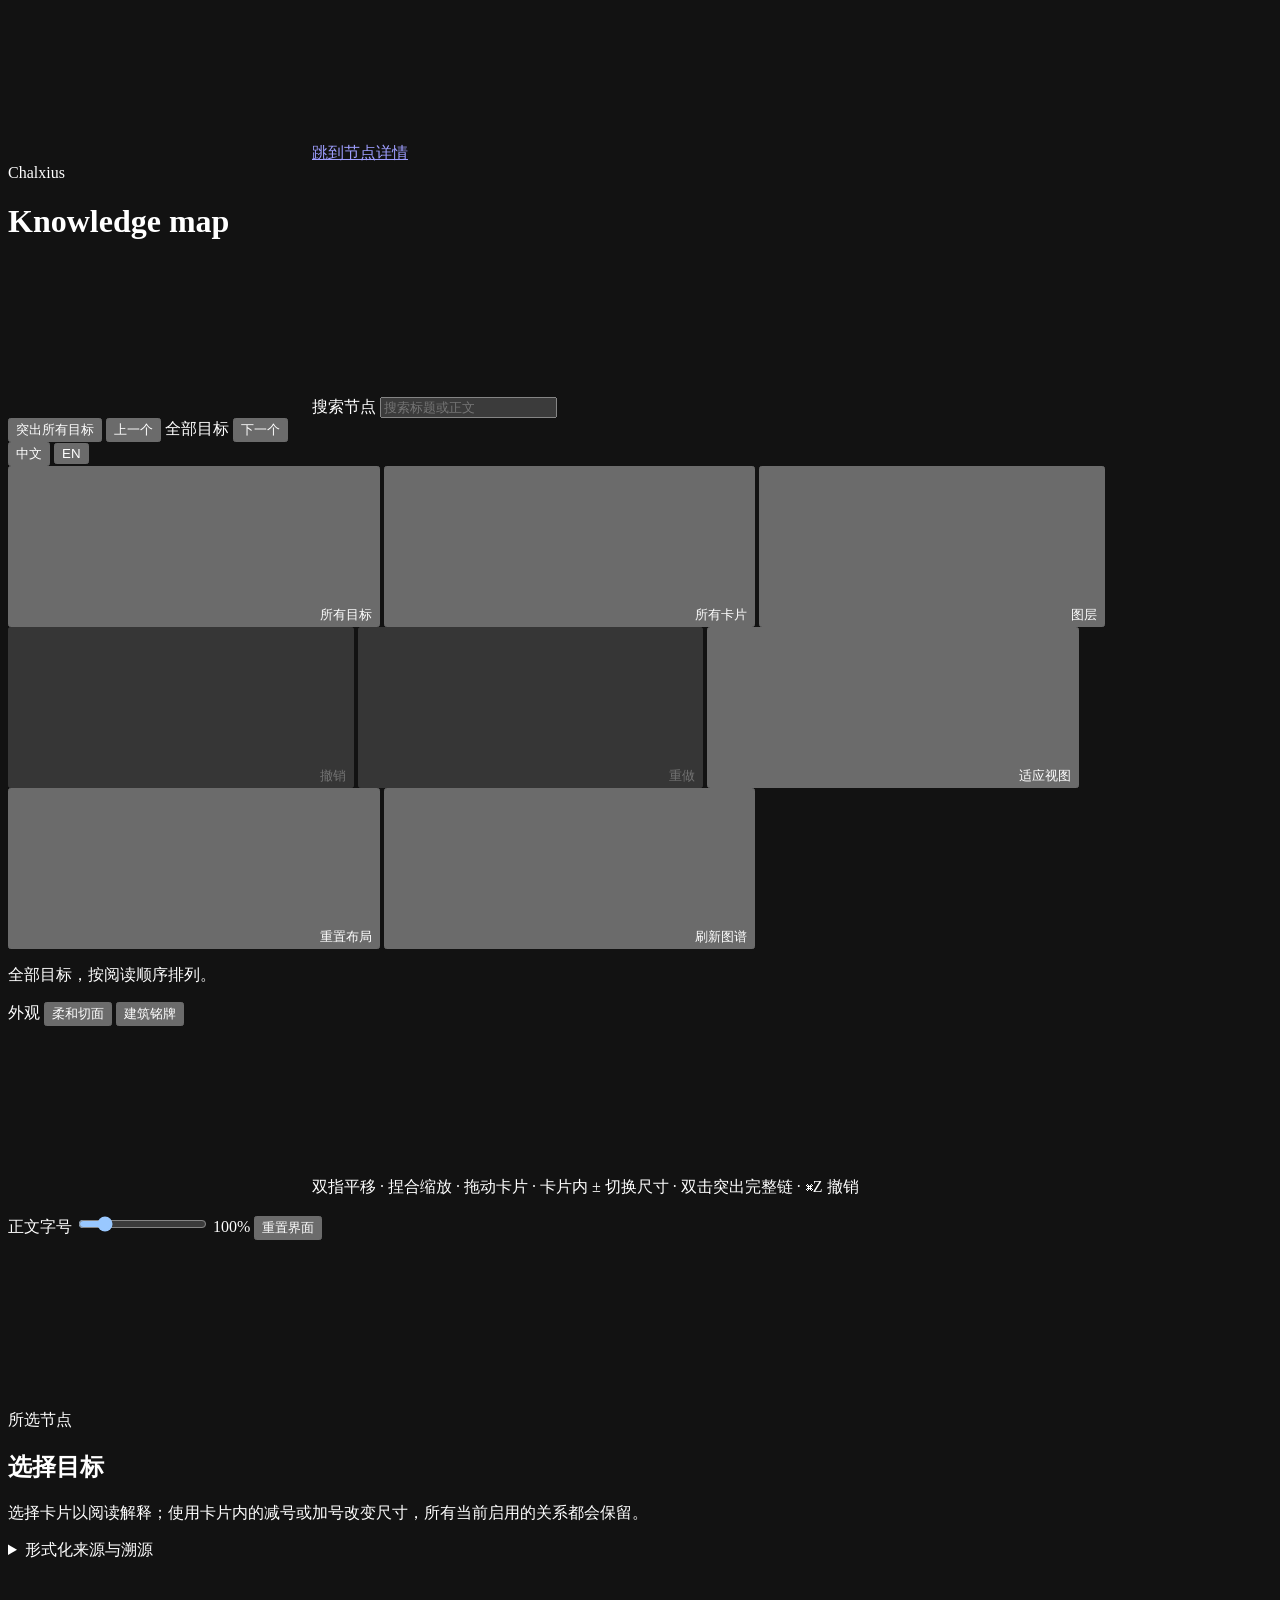
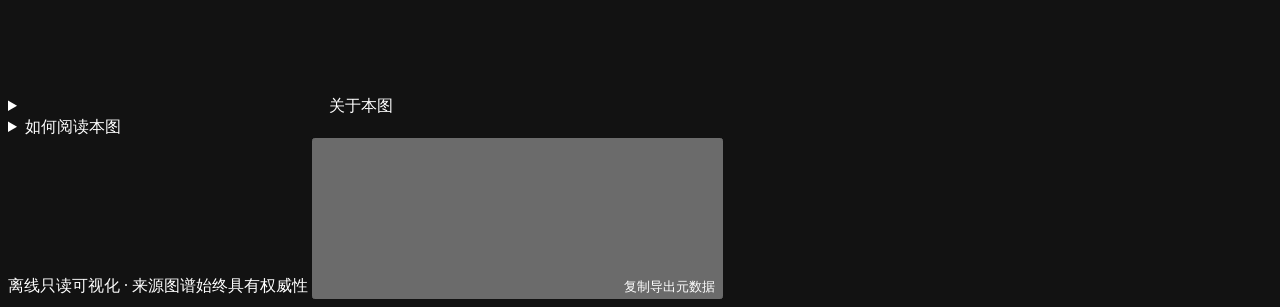
==== chalxius/assets/reader_html_template.html @ 1e0a1db2 "Release Chalxius 0.3.4" ====
<!doctype html>
<html lang="zh-CN" data-locale="zh">
<head>
  <meta charset="utf-8">
  <meta name="viewport" content="width=device-width, initial-scale=1">
  <meta name="color-scheme" content="dark">
  <meta http-equiv="Content-Security-Policy" content="default-src 'none'; base-uri 'none'; connect-src 'none'; font-src data:; form-action 'none'; frame-src 'none'; img-src data: blob:; media-src 'none'; object-src 'none'; script-src 'unsafe-inline'; style-src 'unsafe-inline'; worker-src 'none'">
  <title>Chalxius Knowledge Map</title>
  <style>
@@CHALXIUS_READER_STYLE@@
  </style>
  <script>
    window.MathJax = {
      startup: { typeset: false },
      options: { enableMenu: false },
      tex: {
        inlineMath: [['\\(', '\\)']],
        displayMath: [['\\[', '\\]']],
        packages: {'[-]': ['autoload', 'require']}
      },
      svg: { fontCache: 'local' }
    };
  </script>
  <script id="mathjax-offline-bundle">
@@CHALXIUS_MATHJAX_JS@@
  </script>
  <script id="cytoscape-offline-bundle">
@@CHALXIUS_CYTOSCAPE_JS@@
  </script>
</head>
<body>
  <svg class="icon-sprite" aria-hidden="true" focusable="false">
@@CHALXIUS_TABLER_SPRITE@@
  </svg>

  <a class="skip-link" href="#map-detail" data-zh="跳到节点详情" data-en="Skip to node details">跳到节点详情</a>

  <header class="app-header">
    <div class="brand-lockup">
      <span class="brand-name">Chalxius</span>
      <h1 id="map-title">Knowledge map</h1>
    </div>
    <label class="header-search" for="map-search">
      <svg aria-hidden="true"><use href="#reader-icon-search"></use></svg>
      <span class="visually-hidden" data-zh="搜索节点" data-en="Find a node">搜索节点</span>
      <input id="map-search" type="search" autocomplete="off" placeholder="搜索标题或正文" data-placeholder-zh="搜索标题或正文" data-placeholder-en="Search title or content">
      <span id="search-status" class="search-status" aria-live="polite"></span>
    </label>
    <div class="header-navigation" aria-label="目标导航" data-aria-label-zh="目标导航" data-aria-label-en="Target navigation">
      <button id="header-overview-button" class="header-nav-button overview-link" type="button" aria-pressed="true">
        <span data-zh="突出所有目标" data-en="Emphasize targets">突出所有目标</span>
      </button>
      <button id="previous-target-button" class="header-nav-button" type="button">
        <span data-zh="上一个" data-en="Previous">上一个</span>
      </button>
      <span id="target-position" class="target-position" aria-live="polite">全部目标</span>
      <button id="next-target-button" class="header-nav-button" type="button">
        <span data-zh="下一个" data-en="Next">下一个</span>
      </button>
    </div>
    <div class="locale-switcher" role="group" aria-label="界面语言" data-aria-label-zh="界面语言" data-aria-label-en="Interface language">
      <button type="button" data-locale-choice="zh" aria-pressed="true">中文</button>
      <button type="button" data-locale-choice="en" aria-pressed="false">EN</button>
    </div>
  </header>

  <main class="workspace">
    <nav class="tool-rail" aria-label="全局图谱控制" data-aria-label-zh="全局图谱控制" data-aria-label-en="Global map controls">
      <div class="tool-group view-controls" role="group" aria-label="卡片尺寸" data-aria-label-zh="卡片尺寸" data-aria-label-en="Card size">
        <button id="overview-button" class="tool-button" type="button" aria-pressed="true" data-tooltip-zh="突出所有目标" data-tooltip-en="Emphasize all targets" data-aria-label-zh="突出所有目标" data-aria-label-en="Emphasize all targets">
          <svg aria-hidden="true"><use href="#reader-icon-overview"></use></svg>
          <span class="tool-label" data-zh="所有目标" data-en="All targets">所有目标</span>
        </button>
        <button id="all-cards-button" class="tool-button" type="button" aria-pressed="false" data-tooltip-zh="最大化所有卡片" data-tooltip-en="Maximize all cards" data-aria-label-zh="最大化所有卡片" data-aria-label-en="Maximize all cards">
          <svg aria-hidden="true"><use href="#reader-icon-path"></use></svg>
          <span class="tool-label" data-zh="所有卡片" data-en="All cards">所有卡片</span>
        </button>
        <button id="layer-menu-button" class="tool-button" type="button" aria-expanded="false" aria-controls="layer-popover" data-tooltip-zh="图层" data-tooltip-en="Layers" data-aria-label-zh="图层" data-aria-label-en="Layers">
          <svg aria-hidden="true"><use href="#reader-icon-context"></use></svg>
          <span class="tool-label" data-zh="图层" data-en="Layers">图层</span>
        </button>
      </div>

      <div id="layer-popover" class="layer-popover" hidden>
        <p class="popover-kicker" data-zh="显示图层" data-en="Visible layers">显示图层</p>
        <label>
          <svg aria-hidden="true"><use href="#reader-icon-file"></use></svg>
          <span data-zh="研究过程" data-en="Research process">研究过程</span>
          <input id="research-toggle" type="checkbox">
        </label>
        <label>
          <svg aria-hidden="true"><use href="#reader-icon-overview"></use></svg>
          <span data-zh="教学 / 学习" data-en="Teaching / learning">教学 / 学习</span>
          <input id="learning-toggle" type="checkbox">
        </label>
        <label>
          <svg aria-hidden="true"><use href="#reader-icon-info"></use></svg>
          <span data-zh="读者说明" data-en="Reader notes">读者说明</span>
          <input id="reader-toggle" type="checkbox">
        </label>
        <label>
          <svg aria-hidden="true"><use href="#reader-icon-context"></use></svg>
          <span data-zh="上下文连接" data-en="Contextual links">上下文连接</span>
          <input id="weak-toggle" type="checkbox">
        </label>
      </div>

      <span class="rail-spacer"></span>
      <div class="tool-group utility-controls" role="group" aria-label="画布工具" data-aria-label-zh="画布工具" data-aria-label-en="Canvas tools">
        <button id="undo-sizing-button" class="tool-button" type="button" disabled aria-keyshortcuts="Control+Z Meta+Z" data-tooltip-zh="撤销尺寸操作" data-tooltip-en="Undo sizing" data-aria-label-zh="撤销尺寸操作" data-aria-label-en="Undo sizing">
          <svg aria-hidden="true"><use href="#reader-icon-undo"></use></svg>
          <span class="tool-label" data-zh="撤销" data-en="Undo">撤销</span>
        </button>
        <button id="redo-sizing-button" class="tool-button" type="button" disabled aria-keyshortcuts="Control+Shift+Z Meta+Shift+Z" data-tooltip-zh="重做尺寸操作" data-tooltip-en="Redo sizing" data-aria-label-zh="重做尺寸操作" data-aria-label-en="Redo sizing">
          <svg aria-hidden="true"><use href="#reader-icon-redo"></use></svg>
          <span class="tool-label" data-zh="重做" data-en="Redo">重做</span>
        </button>
        <button id="fit-view-button" class="tool-button" type="button" data-tooltip-zh="适应视图" data-tooltip-en="Fit view" data-aria-label-zh="适应视图" data-aria-label-en="Fit view">
          <svg aria-hidden="true"><use href="#reader-icon-focus"></use></svg>
          <span class="tool-label" data-zh="适应视图" data-en="Fit view">适应视图</span>
        </button>
        <button id="reset-layout-button" class="tool-button" type="button" data-tooltip-zh="重置布局" data-tooltip-en="Reset layout" data-aria-label-zh="重置布局" data-aria-label-en="Reset layout">
          <svg aria-hidden="true"><use href="#reader-icon-reset"></use></svg>
          <span class="tool-label" data-zh="重置布局" data-en="Reset layout">重置布局</span>
        </button>
        <button id="reload-graph-button" class="tool-button" type="button" data-tooltip-zh="刷新图谱" data-tooltip-en="Reload graph" data-aria-label-zh="刷新图谱" data-aria-label-en="Reload graph">
          <svg aria-hidden="true"><use href="#reader-icon-refresh"></use></svg>
          <span class="tool-label" data-zh="刷新图谱" data-en="Reload graph">刷新图谱</span>
        </button>
      </div>
    </nav>

    <section class="graph-panel" aria-label="交互式知识图谱" data-aria-label-zh="交互式知识图谱" data-aria-label-en="Interactive knowledge map">
      <div class="map-strip">
        <p id="view-description">全部目标，按阅读顺序排列。</p>
        <div class="appearance-switcher" role="group" aria-label="节点外观" data-aria-label-zh="节点外观" data-aria-label-en="Node appearance">
          <span class="appearance-label" data-zh="外观" data-en="Appearance">外观</span>
          <button type="button" data-appearance-scheme="faceted" aria-pressed="true" data-zh="柔和切面" data-en="Faceted">柔和切面</button>
          <button type="button" data-appearance-scheme="plaques" aria-pressed="false" data-zh="建筑铭牌" data-en="Plaques">建筑铭牌</button>
        </div>
      </div>
      <div class="canvas-stage">
        <div id="cy" role="application" tabindex="0" aria-keyshortcuts="Shift+F10" aria-label="可拖动知识图谱。单击卡片阅读，使用卡片内按钮切换尺寸，双击突出完整上下游链，辅助点按打开方向菜单。" data-aria-label-zh="可拖动知识图谱。单击卡片阅读，使用卡片内按钮切换尺寸，双击突出完整上下游链，辅助点按打开方向菜单。" data-aria-label-en="Draggable knowledge graph. Select a card to read, use its internal button to change size, double-click to emphasize its complete upstream and downstream chain, or secondary-click for directional commands."></div>
        <div id="selected-node-halo" class="selected-node-halo" aria-hidden="true" hidden></div>
        <div id="node-control-layer" class="node-control-layer"></div>
        <div id="node-name-tooltip" class="node-name-tooltip" role="tooltip" hidden></div>
        <div id="node-context-menu" class="node-context-menu" role="menu" hidden aria-labelledby="node-context-menu-title">
          <div class="context-menu-header" role="presentation">
            <span data-zh="节点路径" data-en="Node path">节点路径</span>
            <strong id="node-context-menu-title"></strong>
          </div>
          <button type="button" role="menuitem" data-context-command="maximize-upstream">
            <span data-zh="最大化全部上游" data-en="Maximize all upstream">最大化全部上游</span>
          </button>
          <button type="button" role="menuitem" data-context-command="maximize-downstream">
            <span data-zh="最大化全部下游" data-en="Maximize all downstream">最大化全部下游</span>
          </button>
        </div>
      </div>
      <p class="interaction-note">
        <svg aria-hidden="true"><use href="#reader-icon-move"></use></svg>
        <span data-zh="双指平移 · 捏合缩放 · 拖动卡片 · 卡片内 ± 切换尺寸 · 双击突出完整链 · ⌘Z 撤销" data-en="Two-finger pan · Pinch to zoom · Drag cards · Internal ± changes size · Double-click emphasizes the complete chain · ⌘Z undo">双指平移 · 捏合缩放 · 拖动卡片 · 卡片内 ± 切换尺寸 · 双击突出完整链 · ⌘Z 撤销</span>
      </p>
    </section>

    <div id="detail-resizer" class="detail-resizer" role="separator" aria-orientation="vertical" aria-label="调整详情栏宽度" data-aria-label-zh="调整详情栏宽度" data-aria-label-en="Resize detail panel" aria-valuemin="320" aria-valuemax="680" aria-valuenow="384" tabindex="0"></div>

    <aside id="map-detail" class="detail-panel" tabindex="-1" aria-live="polite">
      <div class="detail-toolbar" aria-label="详情栏显示设置" data-aria-label-zh="详情栏显示设置" data-aria-label-en="Detail display settings">
        <label for="detail-text-size">
          <span data-zh="正文字号" data-en="Text size">正文字号</span>
          <input id="detail-text-size" type="range" min="90" max="150" step="10" value="100">
          <output id="detail-text-size-value" for="detail-text-size">100%</output>
        </label>
        <button id="reset-ui-button" class="quiet-button" type="button" data-zh="重置界面" data-en="Reset UI">重置界面</button>
      </div>

      <section id="audit-banner" class="audit-banner" aria-live="polite"></section>

      <div class="detail-heading">
        <div class="detail-kicker-row">
          <svg aria-hidden="true"><use href="#reader-icon-focus"></use></svg>
          <p class="detail-kicker" data-zh="所选节点" data-en="Selected node">所选节点</p>
        </div>
        <h2 id="detail-title">选择目标</h2>
        <p id="detail-badges" class="badges"></p>
      </div>

      <div id="detail-readable" class="readable-detail">
        <p data-zh="选择卡片以阅读解释；使用卡片内的减号或加号改变尺寸，所有当前启用的关系都会保留。" data-en="Select a card to read it; use the minus or plus inside it to change size while every currently enabled relation remains available.">选择卡片以阅读解释；使用卡片内的减号或加号改变尺寸，所有当前启用的关系都会保留。</p>
      </div>

      <details id="formal-details" class="formal-details">
        <summary data-zh="形式化来源与溯源" data-en="Formal source and provenance">形式化来源与溯源</summary>
        <div id="detail-formal"></div>
      </details>

      <details class="source-context">
        <summary><svg aria-hidden="true"><use href="#reader-icon-info"></use></svg> <span data-zh="关于本图" data-en="About this map">关于本图</span></summary>
        <p id="map-subtitle" class="subtitle"></p>
        <p id="map-introduction" class="introduction"></p>
        <dl class="source-summary" aria-label="来源摘要" data-aria-label-zh="来源摘要" data-aria-label-en="Source summary">
          <div><dt data-zh="读者" data-en="Audience">读者</dt><dd id="map-audience"></dd></div>
          <div><dt data-zh="来源快照" data-en="Source snapshot">来源快照</dt><dd id="map-snapshot"></dd></div>
        </dl>
      </details>

      <details class="legend">
        <summary data-zh="如何阅读本图" data-en="How to read the map">如何阅读本图</summary>
        <div class="legend-grid">
          <section>
            <h3 data-zh="节点角色" data-en="Node role">节点角色</h3>
            <p data-zh="目标、定义、结果和解释使用不同轮廓。" data-en="Target, definition, result, and explanation use different silhouettes.">目标、定义、结果和解释使用不同轮廓。</p>
          </section>
          <section>
            <h3 data-zh="来源平面" data-en="Source plane">来源平面</h3>
            <p><span class="swatch fact"></span> <span data-zh="事实" data-en="Fact">事实</span> <span class="swatch paper"></span> <span data-zh="论文" data-en="Paper">论文</span> <span class="swatch audit"></span> <span data-zh="审计" data-en="Audit">审计</span> <span class="swatch blackboard"></span> <span data-zh="黑板" data-en="Blackboard">黑板</span> <span class="swatch learning"></span> <span data-zh="学习/读者注" data-en="Learning/reader note">学习/读者注</span></p>
          </section>
          <section>
            <h3 data-zh="关系" data-en="Relation">关系</h3>
            <p><span class="edge-key prerequisite"></span> <span data-zh="前置" data-en="Prerequisite">前置</span> <span class="edge-key support"></span> <span data-zh="支持" data-en="Support">支持</span> <span class="edge-key repair"></span> <span data-zh="修复" data-en="Repair">修复</span> <span class="edge-key conflict"></span> <span data-zh="冲突" data-en="Conflict">冲突</span> <span class="edge-key grouping"></span> <span data-zh="阅读分组" data-en="Reader grouping">阅读分组</span></p>
          </section>
          <section>
            <h3 data-zh="状态" data-en="Status">状态</h3>
            <p data-zh="实线为当前；虚线为研究；强调色为受质疑；淡化为停用。" data-en="Solid is current; dashed is research; accented is challenged; faded is inactive.">实线为当前；虚线为研究；强调色为受质疑；淡化为停用。</p>
          </section>
          <section>
            <h3 data-zh="卡片尺寸" data-en="Card sizing">卡片尺寸</h3>
            <p data-zh="完整卡片只有减号；最小化卡片只有加号。尺寸变化不移动中心，也不隐藏任何当前启用的关系。" data-en="A full card has only a minus; a minimized card has only a plus. Sizing preserves its center and never hides currently enabled relations.">完整卡片只有减号；最小化卡片只有加号。尺寸变化不移动中心，也不隐藏任何当前启用的关系。</p>
          </section>
        </div>
      </details>

      <footer>
        <span data-zh="离线只读可视化 · 来源图谱始终具有权威性" data-en="Offline read-only view · Source graph remains authoritative">离线只读可视化 · 来源图谱始终具有权威性</span>
        <button id="copy-build-button" type="button" class="quiet-button">
          <svg aria-hidden="true"><use href="#reader-icon-copy"></use></svg>
          <span data-zh="复制导出元数据" data-en="Copy export metadata">复制导出元数据</span>
        </button>
      </footer>
    </aside>
  </main>

  <noscript>此阅读器需要 JavaScript，但不需要网络连接。</noscript>
  <script id="chalxius-reader-packet" type="application/json">@@CHALXIUS_READER_PACKET@@</script>
  <script id="chalxius-build-meta" type="application/json">@@CHALXIUS_BUILD_META@@</script>
  <script id="chalxius-reader-app">
@@CHALXIUS_READER_APP@@
  </script>
</body>
</html>
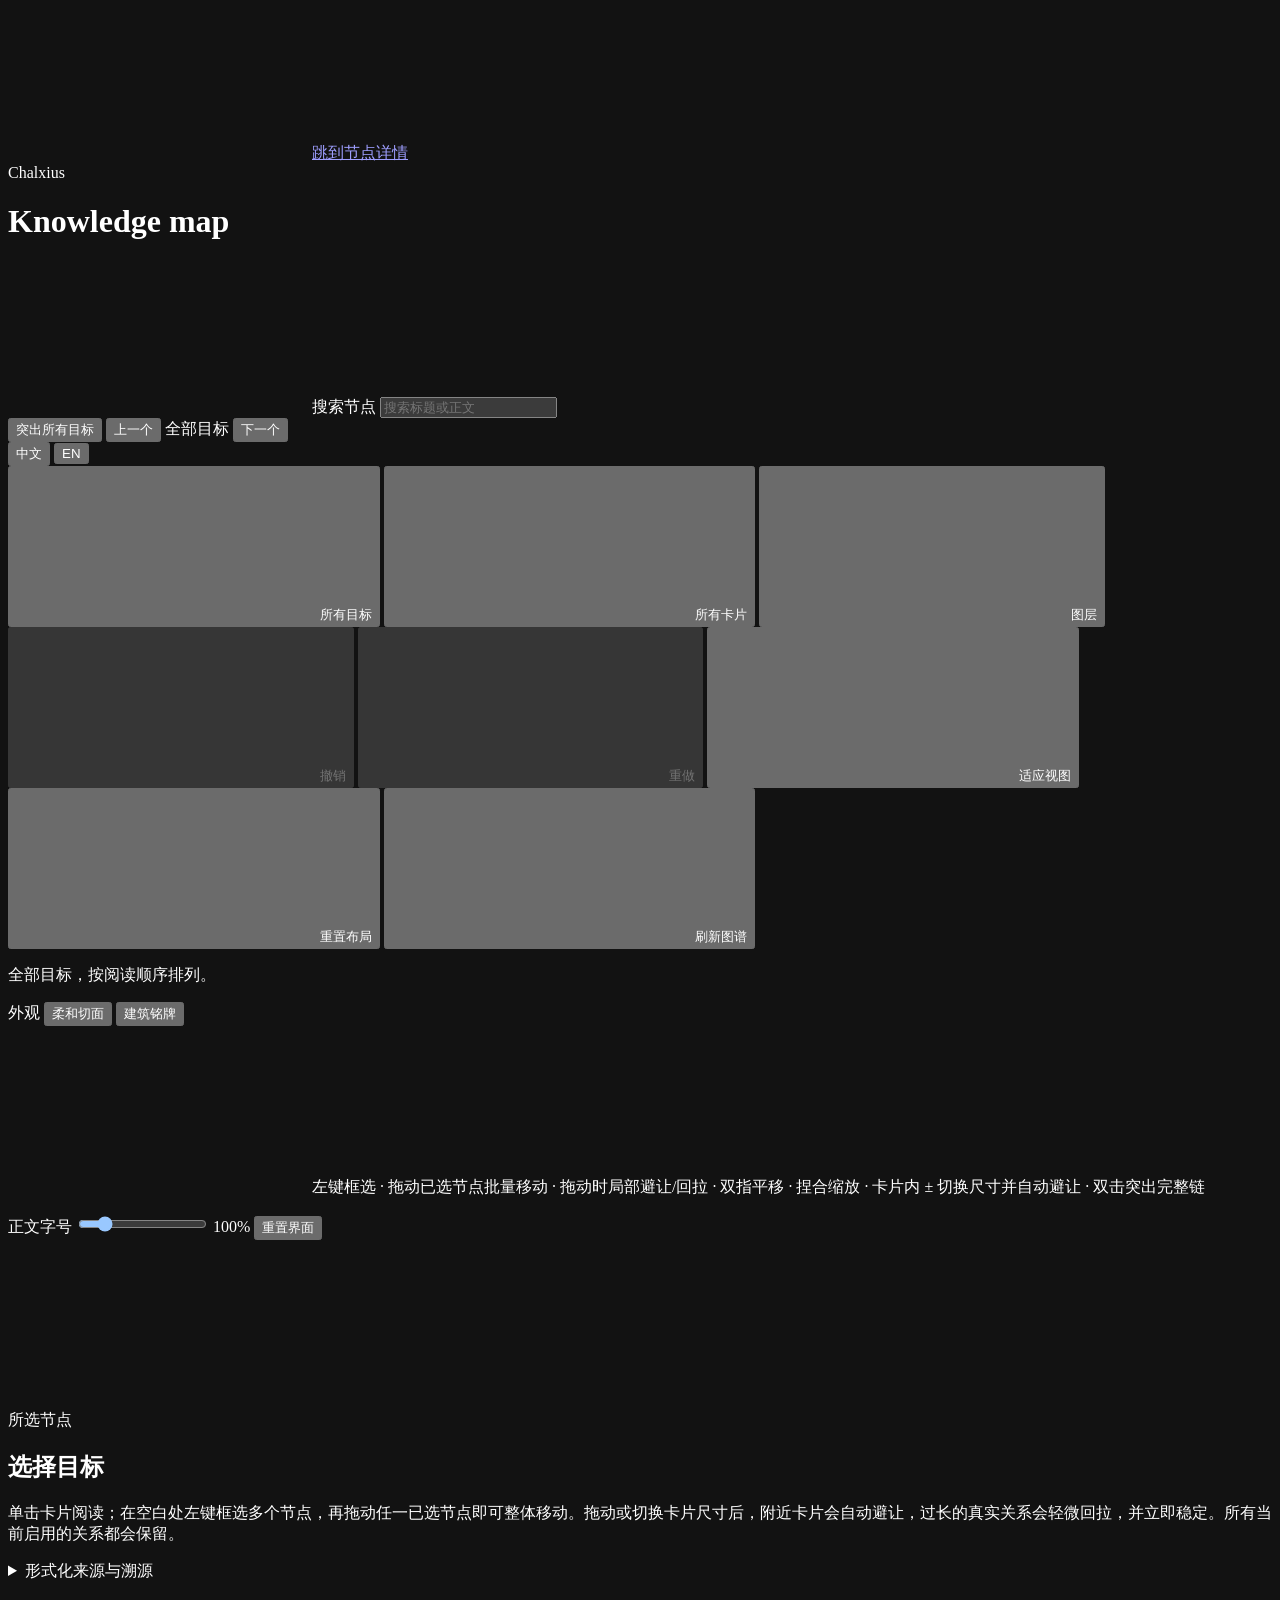
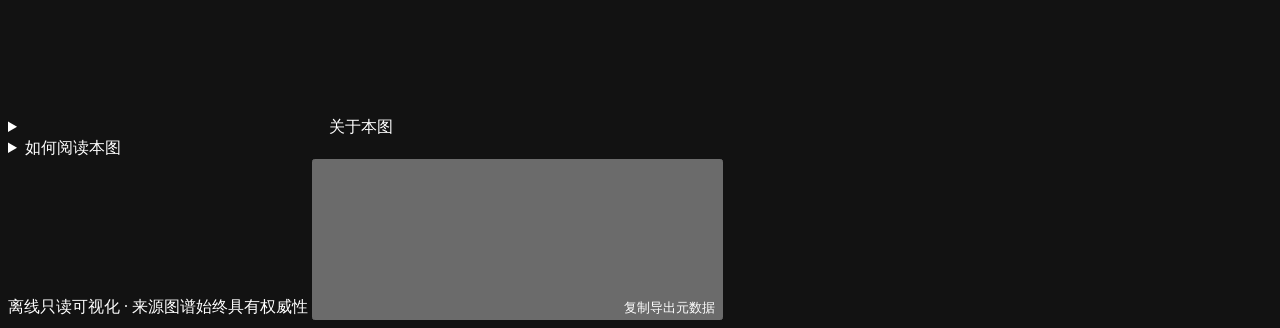
==== commit eba5b02a: "Release Chalxius 0.4.0" ====
--- a/chalxius/assets/reader_html_template.html
+++ b/chalxius/assets/reader_html_template.html
@@ -140,7 +140,9 @@
         </div>
       </div>
       <div class="canvas-stage">
-        <div id="cy" role="application" tabindex="0" aria-keyshortcuts="Shift+F10" aria-label="可拖动知识图谱。单击卡片阅读，使用卡片内按钮切换尺寸，双击突出完整上下游链，辅助点按打开方向菜单。" data-aria-label-zh="可拖动知识图谱。单击卡片阅读，使用卡片内按钮切换尺寸，双击突出完整上下游链，辅助点按打开方向菜单。" data-aria-label-en="Draggable knowledge graph. Select a card to read, use its internal button to change size, double-click to emphasize its complete upstream and downstream chain, or secondary-click for directional commands."></div>
+        <div id="cy" role="application" tabindex="0" aria-keyshortcuts="Shift+F10" aria-label="可拖动知识图谱。鼠标左键拖动空白处框选节点，拖动任一已选节点可整体移动；双指平移画布，单击卡片阅读，双击突出完整上下游链。" data-aria-label-zh="可拖动知识图谱。鼠标左键拖动空白处框选节点，拖动任一已选节点可整体移动；双指平移画布，单击卡片阅读，双击突出完整上下游链。" data-aria-label-en="Draggable knowledge graph. Drag on empty space with the primary mouse button to box-select nodes, then drag any selected node to move the group. Use two-finger gestures to pan, select a card to read, or double-click to emphasize its complete chain."></div>
+        <div id="box-selection-marquee" class="box-selection-marquee" aria-hidden="true" hidden></div>
+        <div id="box-selection-halo-layer" class="box-selection-halo-layer" aria-hidden="true"></div>
         <div id="selected-node-halo" class="selected-node-halo" aria-hidden="true" hidden></div>
         <div id="node-control-layer" class="node-control-layer"></div>
         <div id="node-name-tooltip" class="node-name-tooltip" role="tooltip" hidden></div>
@@ -159,7 +161,7 @@
       </div>
       <p class="interaction-note">
         <svg aria-hidden="true"><use href="#reader-icon-move"></use></svg>
-        <span data-zh="双指平移 · 捏合缩放 · 拖动卡片 · 卡片内 ± 切换尺寸 · 双击突出完整链 · ⌘Z 撤销" data-en="Two-finger pan · Pinch to zoom · Drag cards · Internal ± changes size · Double-click emphasizes the complete chain · ⌘Z undo">双指平移 · 捏合缩放 · 拖动卡片 · 卡片内 ± 切换尺寸 · 双击突出完整链 · ⌘Z 撤销</span>
+        <span data-zh="左键框选 · 拖动已选节点批量移动 · 拖动时局部避让/回拉 · 双指平移 · 捏合缩放 · 卡片内 ± 切换尺寸并自动避让 · 双击突出完整链" data-en="Box-select with primary drag · Drag selected nodes as a group · Local repel/pull while dragging · Two-finger pan · Pinch to zoom · Internal ± resizes and settles cards · Double-click emphasizes the complete chain">左键框选 · 拖动已选节点批量移动 · 拖动时局部避让/回拉 · 双指平移 · 捏合缩放 · 卡片内 ± 切换尺寸并自动避让 · 双击突出完整链</span>
       </p>
     </section>
 
@@ -187,7 +189,7 @@
       </div>
 
       <div id="detail-readable" class="readable-detail">
-        <p data-zh="选择卡片以阅读解释；使用卡片内的减号或加号改变尺寸，所有当前启用的关系都会保留。" data-en="Select a card to read it; use the minus or plus inside it to change size while every currently enabled relation remains available.">选择卡片以阅读解释；使用卡片内的减号或加号改变尺寸，所有当前启用的关系都会保留。</p>
+        <p data-zh="单击卡片阅读；在空白处左键框选多个节点，再拖动任一已选节点即可整体移动。拖动或切换卡片尺寸后，附近卡片会自动避让，过长的真实关系会轻微回拉，并立即稳定。所有当前启用的关系都会保留。" data-en="Select a card to read it, or primary-drag on empty space to box-select several nodes and then drag any selected node to move the group. After dragging or resizing a card, nearby cards repel automatically, overly long real relations pull gently, and the layout settles immediately. Every enabled relation remains available.">单击卡片阅读；在空白处左键框选多个节点，再拖动任一已选节点即可整体移动。拖动或切换卡片尺寸后，附近卡片会自动避让，过长的真实关系会轻微回拉，并立即稳定。所有当前启用的关系都会保留。</p>
       </div>
 
       <details id="formal-details" class="formal-details">
@@ -228,6 +230,10 @@
             <h3 data-zh="卡片尺寸" data-en="Card sizing">卡片尺寸</h3>
             <p data-zh="完整卡片只有减号；最小化卡片只有加号。尺寸变化不移动中心，也不隐藏任何当前启用的关系。" data-en="A full card has only a minus; a minimized card has only a plus. Sizing preserves its center and never hides currently enabled relations.">完整卡片只有减号；最小化卡片只有加号。尺寸变化不移动中心，也不隐藏任何当前启用的关系。</p>
           </section>
+          <section>
+            <h3 data-zh="批量移动" data-en="Group movement">批量移动</h3>
+            <p data-zh="鼠标左键拖动空白处形成选择框；拖动任一已选节点会保持相对位置并整体移动。按住修饰键再次框选可追加节点。" data-en="Primary-drag on empty space to draw a selection box. Drag any selected node to move the selection while preserving relative positions; hold a modifier while box-selecting to add nodes.">鼠标左键拖动空白处形成选择框；拖动任一已选节点会保持相对位置并整体移动。按住修饰键再次框选可追加节点。</p>
+          </section>
         </div>
       </details>
 
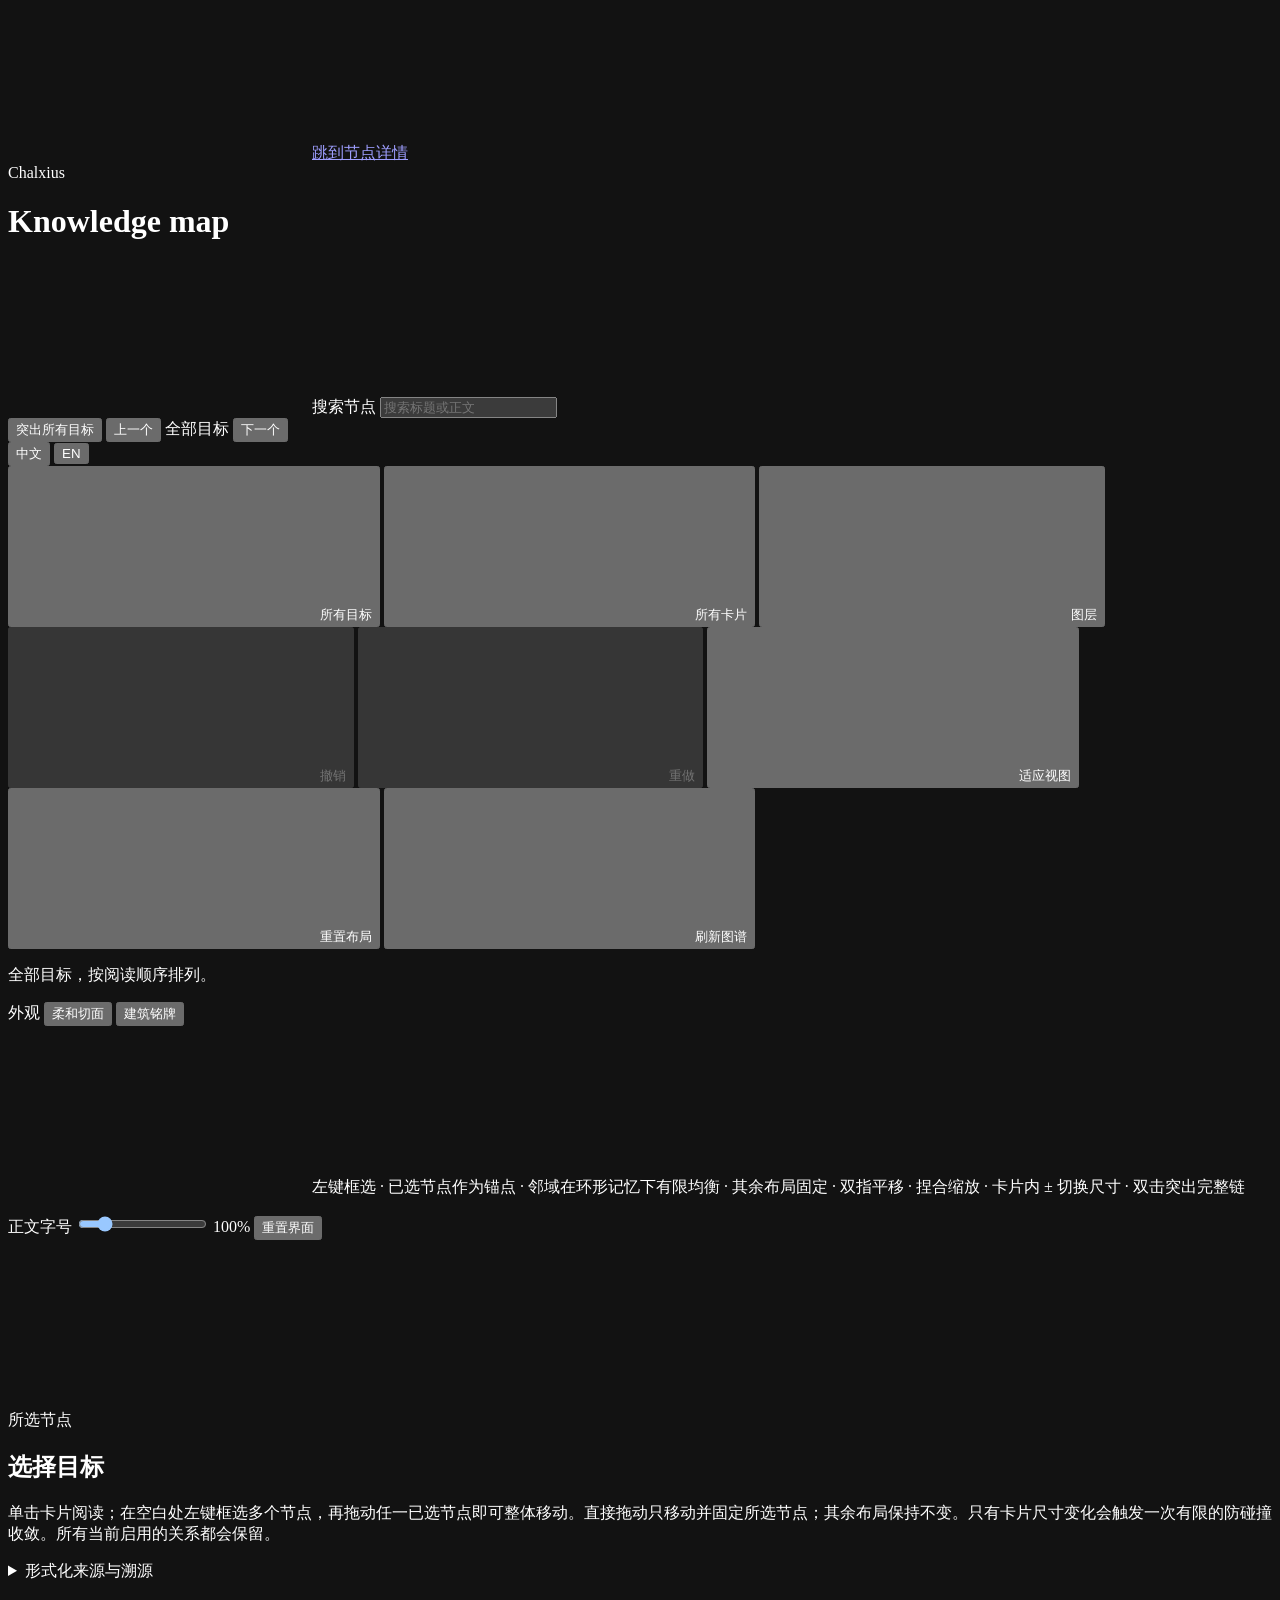
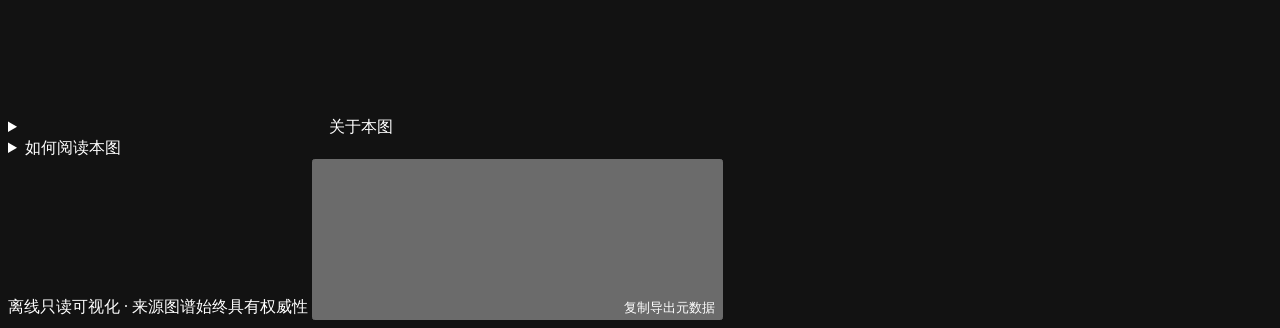
==== commit b29d805d: "Release Chalxius 0.4.4 Back to the Future" ====
--- a/chalxius/assets/reader_html_template.html
+++ b/chalxius/assets/reader_html_template.html
@@ -14,8 +14,10 @@
       startup: { typeset: false },
       options: { enableMenu: false },
       tex: {
-        inlineMath: [['\\(', '\\)']],
-        displayMath: [['\\[', '\\]']],
+        inlineMath: [['\\(', '\\)'], ['$', '$']],
+        displayMath: [['\\[', '\\]'], ['$$', '$$']],
+        processEscapes: true,
+        processEnvironments: true,
         packages: {'[-]': ['autoload', 'require']}
       },
       svg: { fontCache: 'local' }
@@ -161,7 +163,7 @@
       </div>
       <p class="interaction-note">
         <svg aria-hidden="true"><use href="#reader-icon-move"></use></svg>
-        <span data-zh="左键框选 · 拖动已选节点批量移动 · 拖动时局部避让/回拉 · 双指平移 · 捏合缩放 · 卡片内 ± 切换尺寸并自动避让 · 双击突出完整链" data-en="Box-select with primary drag · Drag selected nodes as a group · Local repel/pull while dragging · Two-finger pan · Pinch to zoom · Internal ± resizes and settles cards · Double-click emphasizes the complete chain">左键框选 · 拖动已选节点批量移动 · 拖动时局部避让/回拉 · 双指平移 · 捏合缩放 · 卡片内 ± 切换尺寸并自动避让 · 双击突出完整链</span>
+        <span data-zh="左键框选 · 已选节点作为锚点 · 邻域在环形记忆下有限均衡 · 其余布局固定 · 双指平移 · 捏合缩放 · 卡片内 ± 切换尺寸 · 双击突出完整链" data-en="Box-select with primary drag · Selected nodes remain anchors · Neighborhood settles under radial memory · Remaining layout stays fixed · Two-finger pan · Pinch to zoom · Internal ± resizes · Double-click emphasizes the complete chain">左键框选 · 已选节点作为锚点 · 邻域在环形记忆下有限均衡 · 其余布局固定 · 双指平移 · 捏合缩放 · 卡片内 ± 切换尺寸 · 双击突出完整链</span>
       </p>
     </section>
 
@@ -189,7 +191,7 @@
       </div>
 
       <div id="detail-readable" class="readable-detail">
-        <p data-zh="单击卡片阅读；在空白处左键框选多个节点，再拖动任一已选节点即可整体移动。拖动或切换卡片尺寸后，附近卡片会自动避让，过长的真实关系会轻微回拉，并立即稳定。所有当前启用的关系都会保留。" data-en="Select a card to read it, or primary-drag on empty space to box-select several nodes and then drag any selected node to move the group. After dragging or resizing a card, nearby cards repel automatically, overly long real relations pull gently, and the layout settles immediately. Every enabled relation remains available.">单击卡片阅读；在空白处左键框选多个节点，再拖动任一已选节点即可整体移动。拖动或切换卡片尺寸后，附近卡片会自动避让，过长的真实关系会轻微回拉，并立即稳定。所有当前启用的关系都会保留。</p>
+        <p data-zh="单击卡片阅读；在空白处左键框选多个节点，再拖动任一已选节点即可整体移动。直接拖动只移动并固定所选节点；其余布局保持不变。只有卡片尺寸变化会触发一次有限的防碰撞收敛。所有当前启用的关系都会保留。" data-en="Select a card to read it, or primary-drag on empty space to box-select several nodes and then drag any selected node to move the group. Direct dragging moves and pins only the selected nodes; the rest of the layout stays unchanged. Only card-size changes trigger one bounded collision-avoidance convergence. Every enabled relation remains available.">单击卡片阅读；在空白处左键框选多个节点，再拖动任一已选节点即可整体移动。直接拖动只移动并固定所选节点；其余布局保持不变。只有卡片尺寸变化会触发一次有限的防碰撞收敛。所有当前启用的关系都会保留。</p>
       </div>
 
       <details id="formal-details" class="formal-details">
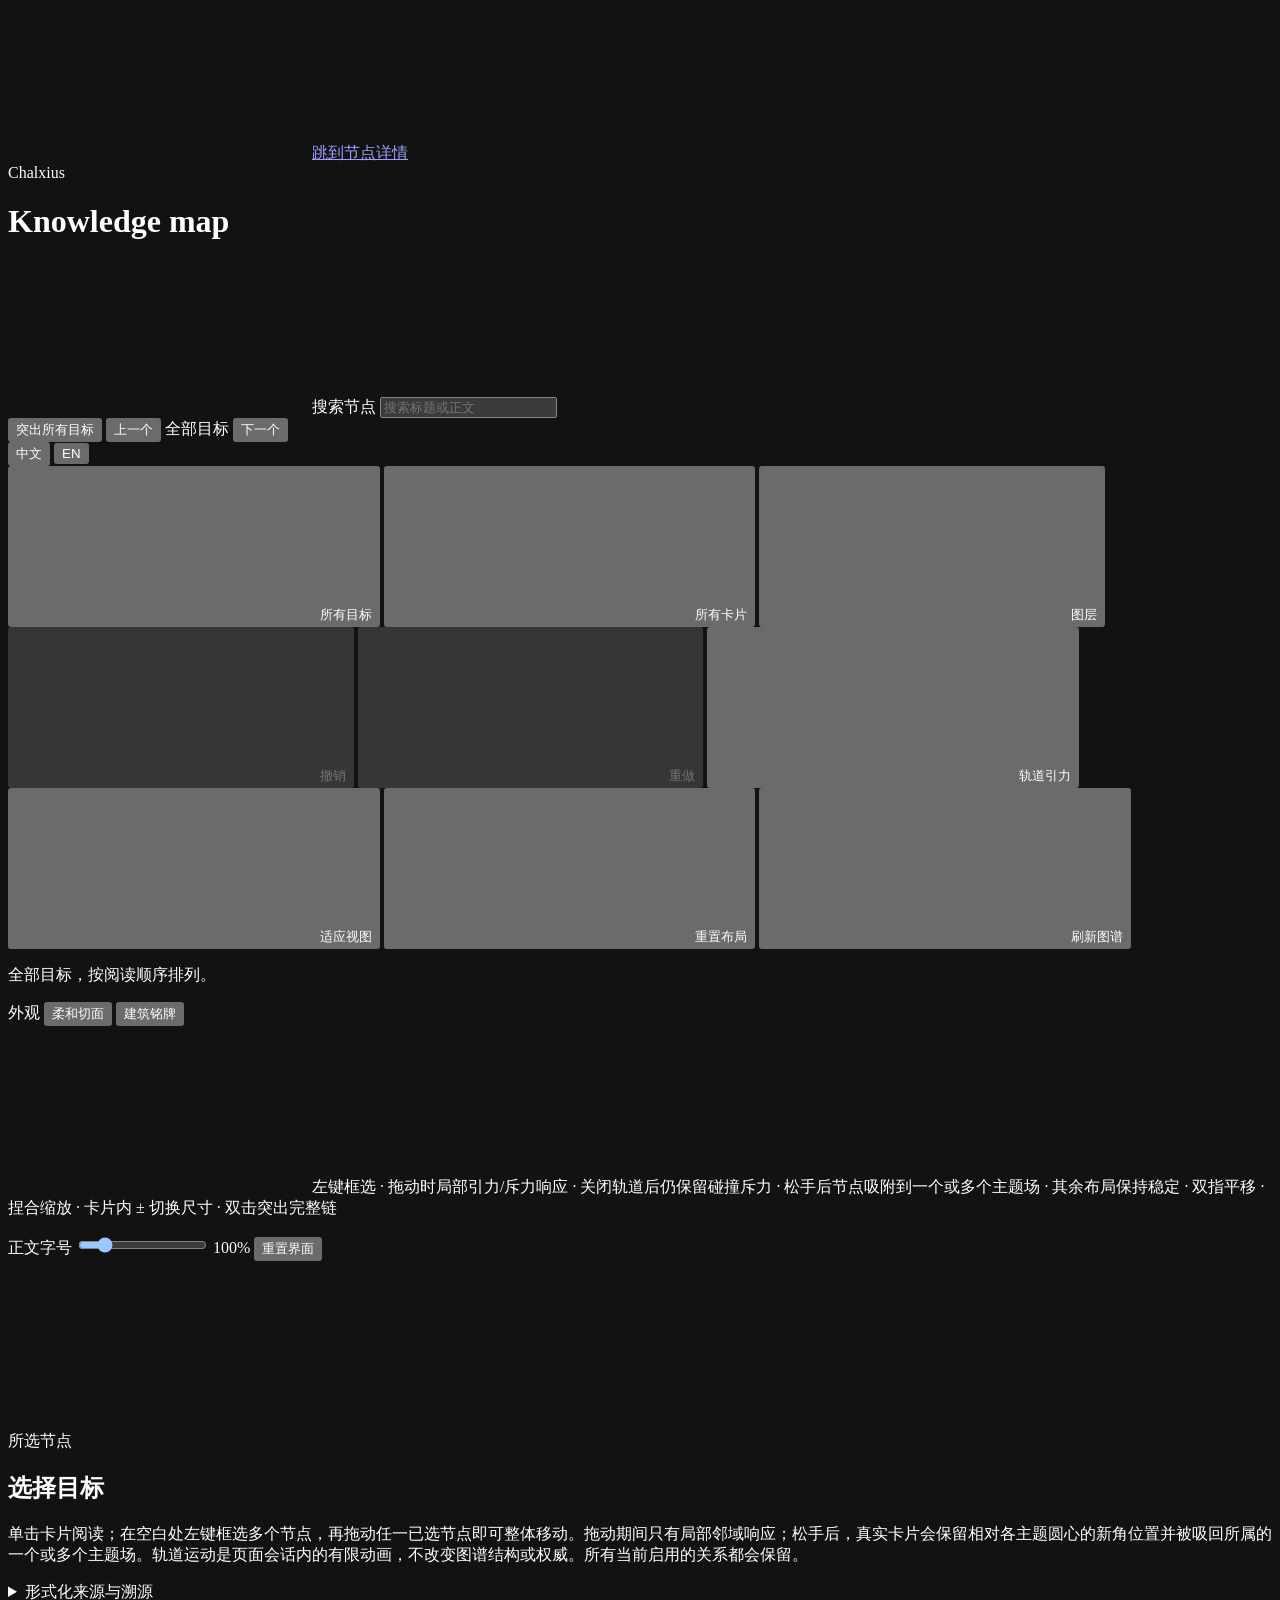
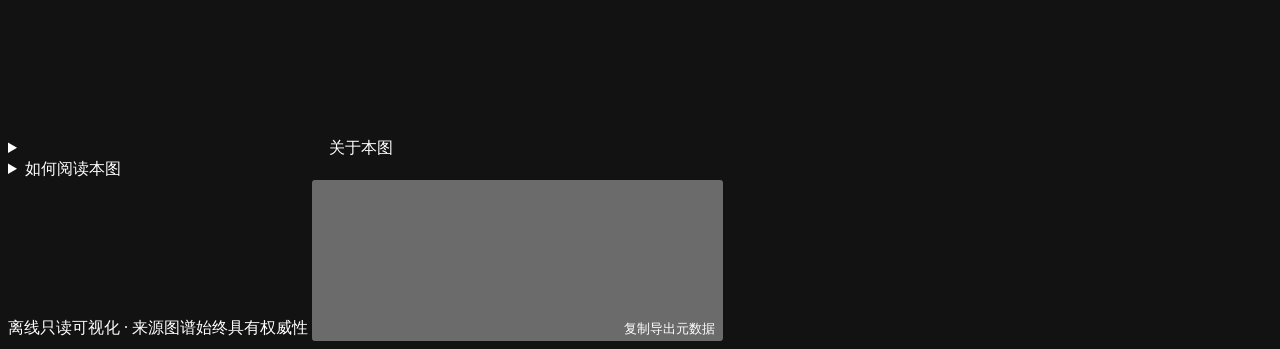
==== commit 5578ceef: "Release Chalxius 0.5.0 Paper Continuation" ====
--- a/chalxius/assets/reader_html_template.html
+++ b/chalxius/assets/reader_html_template.html
@@ -117,6 +117,10 @@
           <svg aria-hidden="true"><use href="#reader-icon-redo"></use></svg>
           <span class="tool-label" data-zh="重做" data-en="Redo">重做</span>
         </button>
+        <button id="orbit-gravity-button" class="tool-button" type="button" aria-pressed="true" data-tooltip-zh="主题轨道引力" data-tooltip-en="Theme orbit gravity" data-aria-label-zh="主题轨道引力" data-aria-label-en="Theme orbit gravity">
+          <svg aria-hidden="true"><use href="#reader-icon-move"></use></svg>
+          <span class="tool-label" data-zh="轨道引力" data-en="Orbit gravity">轨道引力</span>
+        </button>
         <button id="fit-view-button" class="tool-button" type="button" data-tooltip-zh="适应视图" data-tooltip-en="Fit view" data-aria-label-zh="适应视图" data-aria-label-en="Fit view">
           <svg aria-hidden="true"><use href="#reader-icon-focus"></use></svg>
           <span class="tool-label" data-zh="适应视图" data-en="Fit view">适应视图</span>
@@ -142,7 +146,7 @@
         </div>
       </div>
       <div class="canvas-stage">
-        <div id="cy" role="application" tabindex="0" aria-keyshortcuts="Shift+F10" aria-label="可拖动知识图谱。鼠标左键拖动空白处框选节点，拖动任一已选节点可整体移动；双指平移画布，单击卡片阅读，双击突出完整上下游链。" data-aria-label-zh="可拖动知识图谱。鼠标左键拖动空白处框选节点，拖动任一已选节点可整体移动；双指平移画布，单击卡片阅读，双击突出完整上下游链。" data-aria-label-en="Draggable knowledge graph. Drag on empty space with the primary mouse button to box-select nodes, then drag any selected node to move the group. Use two-finger gestures to pan, select a card to read, or double-click to emphasize its complete chain."></div>
+        <div id="cy" role="application" tabindex="0" aria-keyshortcuts="Shift+F10" aria-label="可拖动知识图谱。每个主题拥有独立圆心和按成员数量分层的等距重力圆周，共享节点由多个主题场共同吸附；鼠标左键拖动空白处框选节点，拖动任一已选节点可整体移动；双指平移画布，单击卡片阅读，双击突出完整上下游链。" data-aria-label-zh="可拖动知识图谱。每个主题拥有独立圆心和按成员数量分层的等距重力圆周，共享节点由多个主题场共同吸附；鼠标左键拖动空白处框选节点，拖动任一已选节点可整体移动；双指平移画布，单击卡片阅读，双击突出完整上下游链。" data-aria-label-en="Draggable knowledge graph. Each theme has its own center and equally spaced gravity rings scaled by membership count; shared nodes are attracted by multiple theme fields. Drag on empty space with the primary mouse button to box-select nodes, then drag any selected node to move the group. Use two-finger gestures to pan, select a card to read, or double-click to emphasize its complete chain."></div>
         <div id="box-selection-marquee" class="box-selection-marquee" aria-hidden="true" hidden></div>
         <div id="box-selection-halo-layer" class="box-selection-halo-layer" aria-hidden="true"></div>
         <div id="selected-node-halo" class="selected-node-halo" aria-hidden="true" hidden></div>
@@ -163,7 +167,7 @@
       </div>
       <p class="interaction-note">
         <svg aria-hidden="true"><use href="#reader-icon-move"></use></svg>
-        <span data-zh="左键框选 · 已选节点作为锚点 · 邻域在环形记忆下有限均衡 · 其余布局固定 · 双指平移 · 捏合缩放 · 卡片内 ± 切换尺寸 · 双击突出完整链" data-en="Box-select with primary drag · Selected nodes remain anchors · Neighborhood settles under radial memory · Remaining layout stays fixed · Two-finger pan · Pinch to zoom · Internal ± resizes · Double-click emphasizes the complete chain">左键框选 · 已选节点作为锚点 · 邻域在环形记忆下有限均衡 · 其余布局固定 · 双指平移 · 捏合缩放 · 卡片内 ± 切换尺寸 · 双击突出完整链</span>
+        <span data-zh="左键框选 · 拖动时局部引力/斥力响应 · 关闭轨道后仍保留碰撞斥力 · 松手后节点吸附到一个或多个主题场 · 其余布局保持稳定 · 双指平移 · 捏合缩放 · 卡片内 ± 切换尺寸 · 双击突出完整链" data-en="Primary-drag to box-select · Local attraction/repulsion responds during movement · Collision repulsion remains active with orbits off · Released nodes settle into one or more theme fields · Remaining layout stays stable · Two-finger pan · Pinch to zoom · Internal ± resizes · Double-click emphasizes the complete chain">左键框选 · 拖动时局部引力/斥力响应 · 关闭轨道后仍保留碰撞斥力 · 松手后节点吸附到一个或多个主题场 · 其余布局保持稳定 · 双指平移 · 捏合缩放 · 卡片内 ± 切换尺寸 · 双击突出完整链</span>
       </p>
     </section>
 
@@ -191,7 +195,7 @@
       </div>
 
       <div id="detail-readable" class="readable-detail">
-        <p data-zh="单击卡片阅读；在空白处左键框选多个节点，再拖动任一已选节点即可整体移动。直接拖动只移动并固定所选节点；其余布局保持不变。只有卡片尺寸变化会触发一次有限的防碰撞收敛。所有当前启用的关系都会保留。" data-en="Select a card to read it, or primary-drag on empty space to box-select several nodes and then drag any selected node to move the group. Direct dragging moves and pins only the selected nodes; the rest of the layout stays unchanged. Only card-size changes trigger one bounded collision-avoidance convergence. Every enabled relation remains available.">单击卡片阅读；在空白处左键框选多个节点，再拖动任一已选节点即可整体移动。直接拖动只移动并固定所选节点；其余布局保持不变。只有卡片尺寸变化会触发一次有限的防碰撞收敛。所有当前启用的关系都会保留。</p>
+        <p data-zh="单击卡片阅读；在空白处左键框选多个节点，再拖动任一已选节点即可整体移动。拖动期间只有局部邻域响应；松手后，真实卡片会保留相对各主题圆心的新角位置并被吸回所属的一个或多个主题场。轨道运动是页面会话内的有限动画，不改变图谱结构或权威。所有当前启用的关系都会保留。" data-en="Select a card to read it, or primary-drag on empty space to box-select several nodes and then drag any selected node to move the group. Only the local neighborhood responds during dragging. On release, real cards retain their new angles relative to each theme center and are attracted back into one or more assigned theme fields. Orbit motion is a bounded page-session animation and changes neither topology nor authority. Every enabled relation remains available.">单击卡片阅读；在空白处左键框选多个节点，再拖动任一已选节点即可整体移动。拖动期间只有局部邻域响应；松手后，真实卡片会保留相对各主题圆心的新角位置并被吸回所属的一个或多个主题场。轨道运动是页面会话内的有限动画，不改变图谱结构或权威。所有当前启用的关系都会保留。</p>
       </div>
 
       <details id="formal-details" class="formal-details">
@@ -234,7 +238,11 @@
           </section>
           <section>
             <h3 data-zh="批量移动" data-en="Group movement">批量移动</h3>
-            <p data-zh="鼠标左键拖动空白处形成选择框；拖动任一已选节点会保持相对位置并整体移动。按住修饰键再次框选可追加节点。" data-en="Primary-drag on empty space to draw a selection box. Drag any selected node to move the selection while preserving relative positions; hold a modifier while box-selecting to add nodes.">鼠标左键拖动空白处形成选择框；拖动任一已选节点会保持相对位置并整体移动。按住修饰键再次框选可追加节点。</p>
+            <p data-zh="鼠标左键拖动空白处形成选择框；拖动任一已选节点会保持相对位置并整体移动。松手后各真实卡片保留相对局部圆心的新角位置并吸附回所属的一个或多个主题场；按住修饰键再次框选可追加节点。" data-en="Primary-drag on empty space to draw a selection box. Drag any selected node to move the selection while preserving relative positions. On release, each real card keeps its new local angles and settles back into one or more assigned theme fields; hold a modifier while box-selecting to add nodes.">鼠标左键拖动空白处形成选择框；拖动任一已选节点会保持相对位置并整体移动。松手后各真实卡片保留相对局部圆心的新角位置并吸附回所属的一个或多个主题场；按住修饰键再次框选可追加节点。</p>
+          </section>
+          <section>
+            <h3 data-zh="主题轨道" data-en="Theme orbits">主题轨道</h3>
+            <p data-zh="每个主题拥有独立圆心；主题成员每六个分配到一条等距重力圆周，超过六个便增加下一条。强 prerequisite/support 上游闭包重叠的节点会同时受多个主题场吸附并位于交叉区。轨道引力默认开启，可在左侧工具栏临时关闭；关闭后拖动位置以笛卡尔 pin 保留，但真正相撞的旧 pin 仍会让位并保留新位置。它只控制当前页面中的布局，不写回来源图谱。" data-en="Each theme has its own center, with one equally spaced gravity ring for each group of up to six theme members. Nodes shared by strong prerequisite/support upstream closures are attracted by multiple fields and occupy their overlap. Orbit gravity is enabled by default and may be toggled temporarily from the left toolbar; when off, dragged positions remain Cartesian pins, but an existing pin that actually collides still yields and keeps its displaced position. It controls only the current page layout and never writes back to the source graph.">每个主题拥有独立圆心；主题成员每六个分配到一条等距重力圆周，超过六个便增加下一条。强 prerequisite/support 上游闭包重叠的节点会同时受多个主题场吸附并位于交叉区。轨道引力默认开启，可在左侧工具栏临时关闭；关闭后拖动位置以笛卡尔 pin 保留，但真正相撞的旧 pin 仍会让位并保留新位置。它只控制当前页面中的布局，不写回来源图谱。</p>
           </section>
         </div>
       </details>
